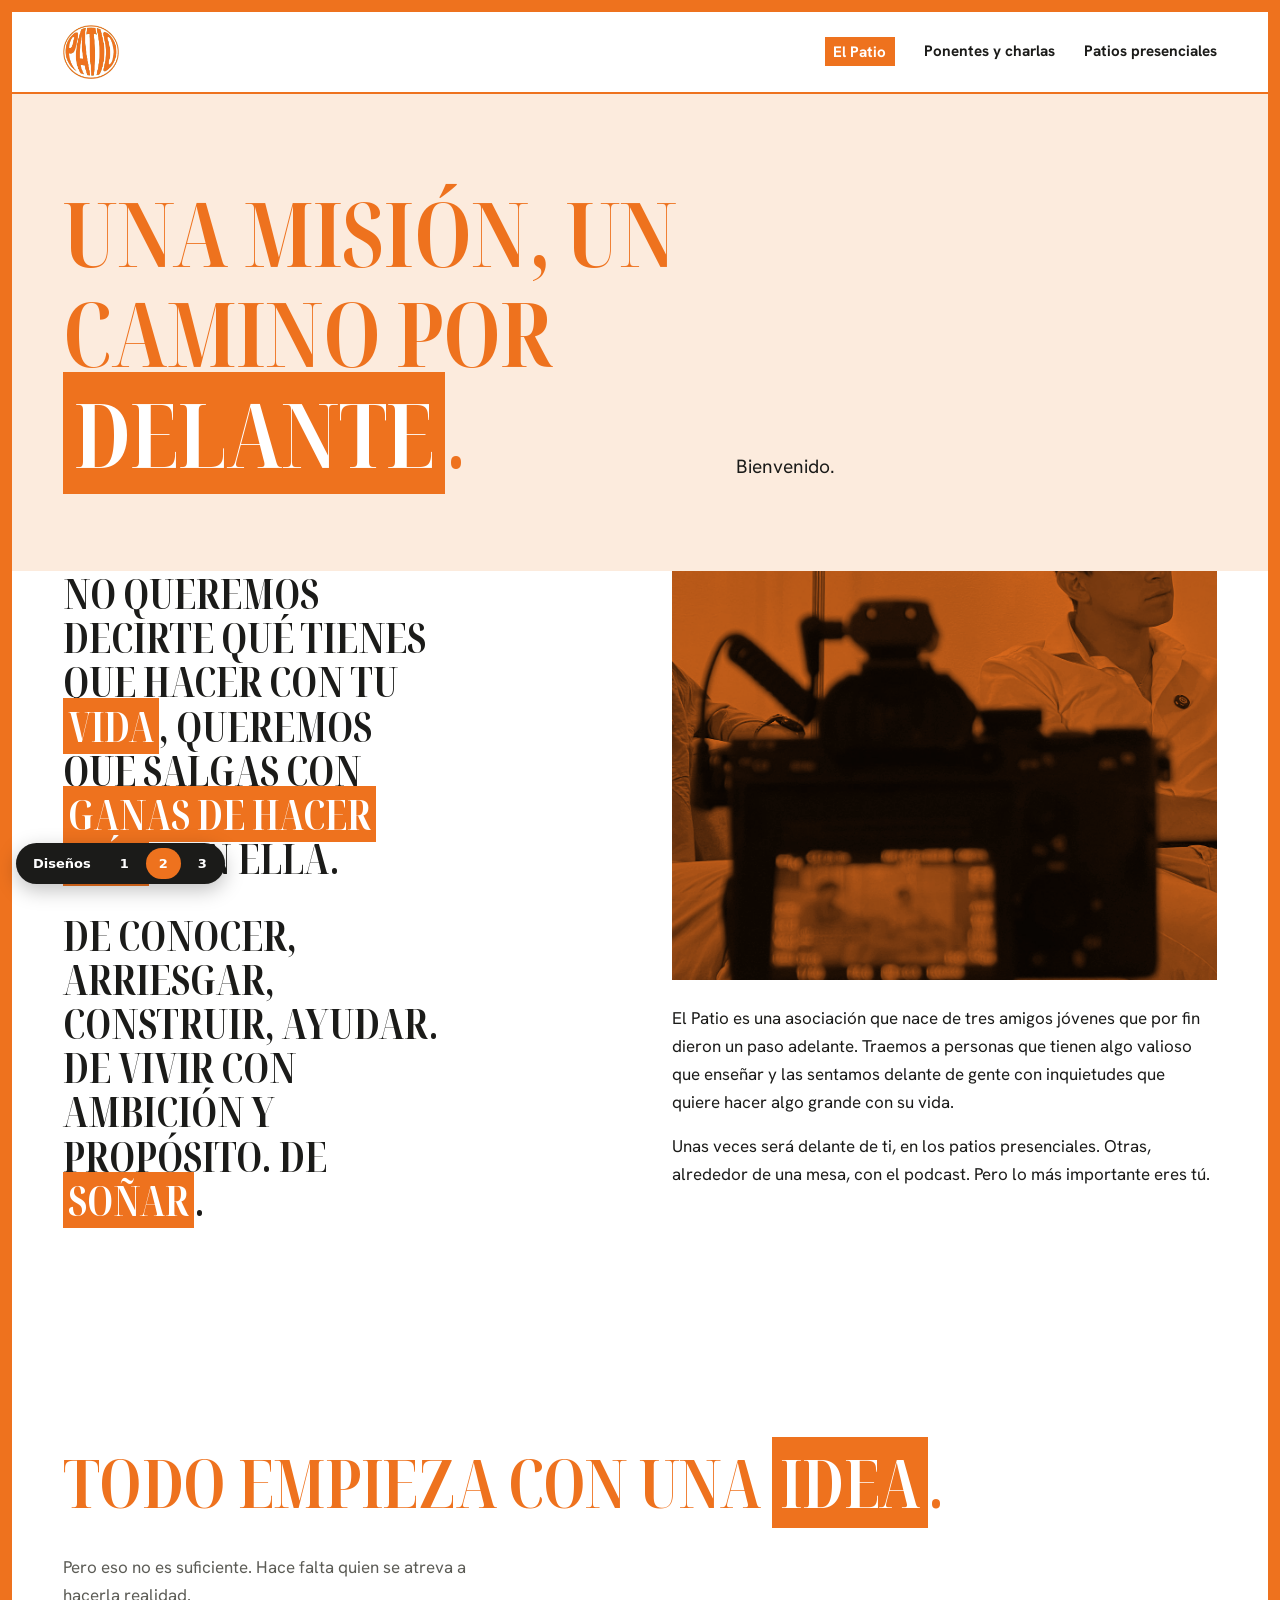
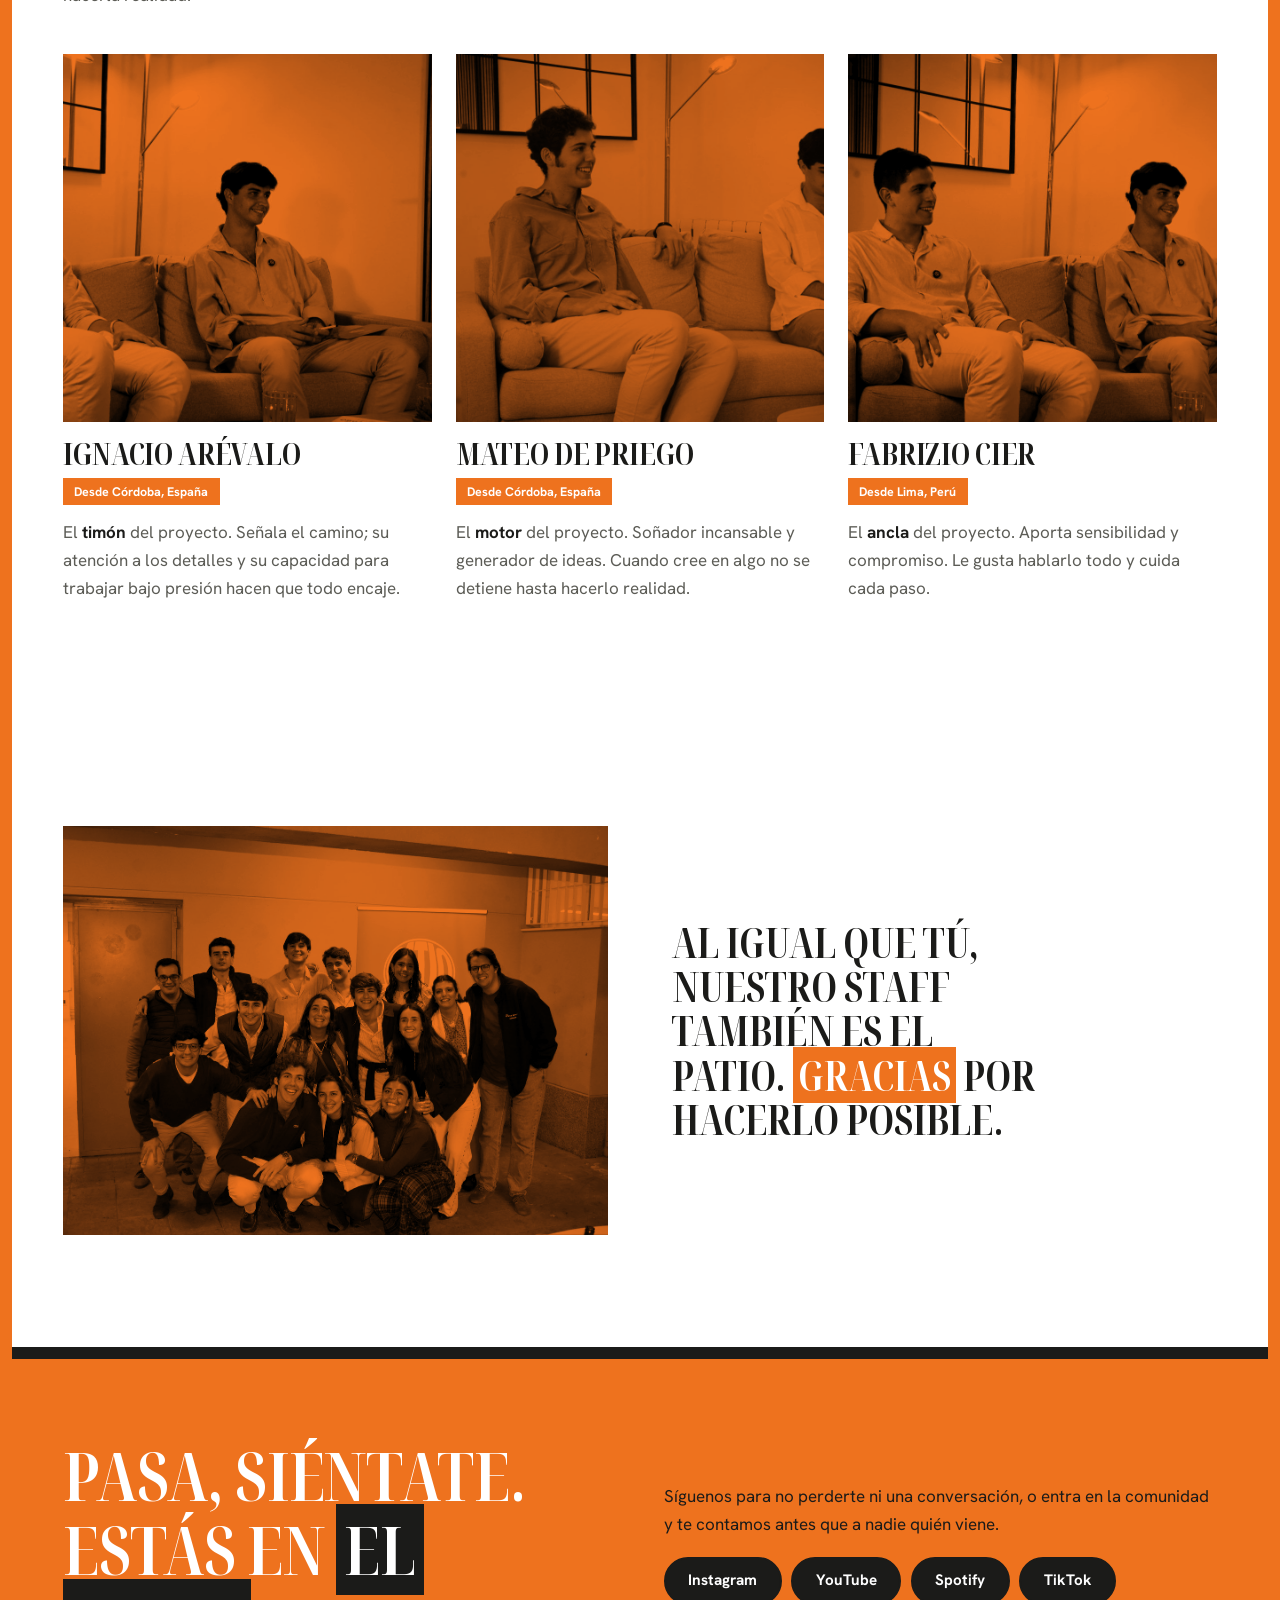
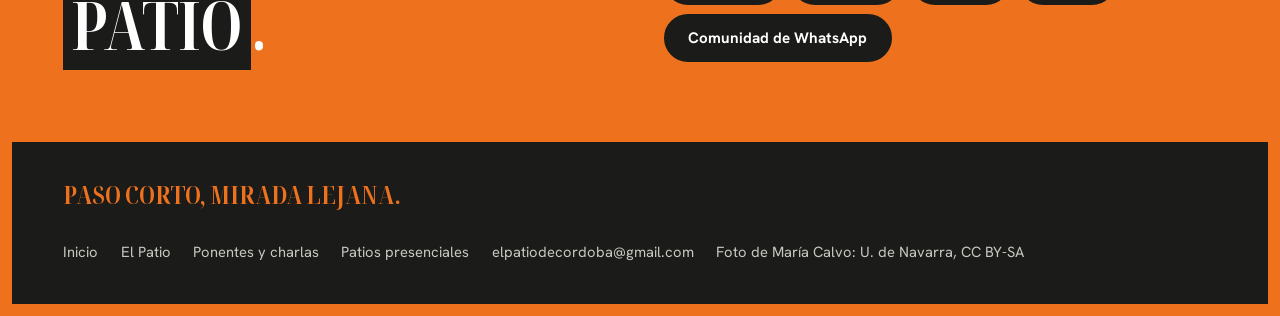
==== v2/el-patio.html @ 567695f0 "Web de El Patio: tres propuestas de diseño con selector Co-Authored-By: Claude Opus 5.5 (1M context)" ====
<!doctype html>
<html lang="es">
<head>
<meta charset="utf-8">
<meta name="viewport" content="width=device-width, initial-scale=1">
<title>El Patio · Quiénes somos</title>
<meta name="description" content="El Patio es una asociación que nace de tres amigos jóvenes de Córdoba: Ignacio Arévalo, Mateo de Priego y Fabrizio Cier.">
<link rel="icon" href="../img/logo.png">
<link rel="stylesheet" href="estilo.css">
</head>
<body>
<main>
<div class="titulo-pag"><div class="env">
  <h1>Una misión, un camino por <mark>delante</mark>.</h1>
  <p>Bienvenido.</p>
</div></div>

<section style="padding-top:0">
  <div class="env dos">
    <div>
      <p class="poema">No queremos decirte qué tienes que hacer con tu <mark>vida</mark>, queremos que salgas con <mark>ganas de hacer más</mark> con ella.</p>
      <p class="poema">De conocer, arriesgar, construir, ayudar. De vivir con ambición y propósito. De <mark>soñar</mark>.</p>
    </div>
    <div>
      <div class="duo r43"><img src="../img/podcast-camara.jpg" alt="Grabación del podcast de El Patio" loading="lazy"></div>
      <p style="margin-top:1.5rem">El Patio es una asociación que nace de tres amigos jóvenes que por fin dieron un paso adelante. Traemos a personas que tienen algo valioso que enseñar y las sentamos delante de gente con inquietudes que quiere hacer algo grande con su vida.</p>
      <p style="margin-top:1rem">Unas veces será delante de ti, en los patios presenciales. Otras, alrededor de una mesa, con el podcast. Pero lo más importante eres tú.</p>
    </div>
  </div>
</section>

<section>
  <div class="env">
    <div class="intro"><h2>Todo empieza con una <mark>idea</mark>.</h2><p>Pero eso no es suficiente. Hace falta quien se atreva a hacerla realidad.</p></div>
    <div class="equipo">
      <article class="persona"><div class="duo"><img src="../img/ignacio.jpg" alt="Ignacio Arévalo" loading="lazy"></div><h3>Ignacio Arévalo</h3><p class="desde">Desde Córdoba, España</p>
        <p>El <b>timón</b> del proyecto. Señala el camino; su atención a los detalles y su capacidad para trabajar bajo presión hacen que todo encaje.</p></article>
      <article class="persona"><div class="duo"><img src="../img/mateo.jpg" alt="Mateo de Priego" loading="lazy"></div><h3>Mateo de Priego</h3><p class="desde">Desde Córdoba, España</p>
        <p>El <b>motor</b> del proyecto. Soñador incansable y generador de ideas. Cuando cree en algo no se detiene hasta hacerlo realidad.</p></article>
      <article class="persona"><div class="duo"><img src="../img/fabrizio.jpg" alt="Fabrizio Cier" loading="lazy"></div><h3>Fabrizio Cier</h3><p class="desde">Desde Lima, Perú</p>
        <p>El <b>ancla</b> del proyecto. Aporta sensibilidad y compromiso. Le gusta hablarlo todo y cuida cada paso.</p></article>
    </div>
  </div>
</section>

<section>
  <div class="env dos centro">
    <div class="duo r43"><img src="../img/staff.jpg" alt="El staff de El Patio" loading="lazy"></div>
    <p class="poema">Al igual que tú, nuestro staff también es El Patio. <mark>Gracias</mark> por hacerlo posible.</p>
  </div>
</section>
</main>
<script src="../datos.js"></script>
<script src="../patio.js"></script>
<script src="sitio.js"></script>
<script src="../selector.js"></script>
</body>
</html>
---- v2/estilo.css ----
@import url("../fonts/fuente.css");
@import url("https://fonts.googleapis.com/css2?family=Hanken+Grotesk:wght@400;500;600;700&display=swap");
/* Lenguaje de las miniaturas oficiales, en naranja: marco, mayúsculas estrechas,
   palabras clave sobre caja y fotos en blanco y negro teñidas. */
:root{
  --naranja:#EE721E;
  --naranja-claro:#FCEBDD;
  --naranja-oscuro:#B4500C;
  --tinta:#1B1B19;
  --gris:#5C5C56;
  --serif:"Patio Serif","Noto Serif Display","Times New Roman",serif;
  --sans:"Hanken Grotesk",system-ui,sans-serif;
  --ancho:1360px;
  --marco:12px;
}
*{box-sizing:border-box;margin:0;padding:0}
html{scroll-behavior:smooth}
body{background:#fff;color:var(--tinta);font:400 1.0625rem/1.65 var(--sans);-webkit-font-smoothing:antialiased;border:var(--marco) solid var(--naranja);min-height:100vh}
img{display:block;max-width:100%;height:auto}
a{color:inherit}
:focus-visible{outline:3px solid var(--naranja);outline-offset:3px}
.env{max-width:var(--ancho);margin:0 auto;padding:0 clamp(16px,4vw,56px)}
h1,h2,h3{font-family:var(--serif);font-weight:700;text-transform:uppercase;line-height:1.12;letter-spacing:-.005em;font-stretch:62.5%}
h3{line-height:1}
h1,h2{color:var(--naranja)}
h1{font-size:clamp(3.6rem,8.5vw,8rem)}
h2{font-size:clamp(2.6rem,5.2vw,4.6rem)}
h3{font-size:clamp(1.7rem,2.4vw,2.2rem)}
mark{background:var(--naranja);color:#fff;padding:0 .12em;box-decoration-break:clone;-webkit-box-decoration-break:clone}
p{max-width:62ch}
.gris{color:var(--gris)}
section{padding:clamp(4rem,9vw,7rem) 0}
.tintado{background:var(--naranja-claro)}
.foto{width:100%;object-fit:cover}
.r32{aspect-ratio:3/2}.r43{aspect-ratio:4/3}.r45{aspect-ratio:4/5}
/* foto en blanco y negro teñida de naranja, como en las miniaturas */
.duo{background:var(--naranja);overflow:hidden}
.duo img{width:100%;height:100%;object-fit:cover;filter:grayscale(1) contrast(1.1);mix-blend-mode:multiply}
.enlace{color:var(--naranja-oscuro);font-weight:700;text-underline-offset:4px}
.boton{display:inline-block;background:var(--tinta);color:#fff;padding:.9rem 1.4rem;border-radius:999px;font:700 .95rem/1 var(--sans);text-decoration:none;border:2px solid var(--tinta)}
.boton:hover{background:var(--naranja);border-color:var(--naranja)}
.acciones{display:flex;gap:.7rem;flex-wrap:wrap;margin-top:1.6rem}

/* cabecera */
.cabecera{background:#fff;border-bottom:2px solid var(--naranja);position:sticky;top:0;z-index:20}
.cabecera .env{display:flex;justify-content:space-between;align-items:center;height:80px;gap:2rem}
.marca img{width:56px}
.nav{display:flex;align-items:center;gap:1.8rem;list-style:none;font-weight:700;font-size:.95rem}
.nav a{text-decoration:none}
.nav a:hover{color:var(--naranja)}
.nav a[aria-current=page]{background:var(--naranja);color:#fff;padding:.3rem .55rem}
.menu-btn{display:none;font:700 .95rem var(--sans);background:var(--tinta);color:#fff;border:0;border-radius:999px;padding:.6rem 1.1rem;cursor:pointer}

/* portada como una miniatura a pantalla completa */
.portada{position:relative;min-height:min(86vh,820px);display:grid;align-items:end}
.portada .duo{position:absolute;inset:0}
.portada .env{position:relative;width:100%;padding:8rem clamp(16px,4vw,56px) clamp(2.5rem,5vw,4.5rem)}
.portada h1{color:#fff;font-size:clamp(4rem,11vw,10.5rem);max-width:9ch}
.portada .bajada{display:flex;justify-content:space-between;align-items:end;gap:2rem;margin-top:2rem;color:#fff}
.portada .bajada p{font-size:clamp(1.05rem,1.5vw,1.3rem);font-weight:500;max-width:36ch}
.portada .bajada img{width:clamp(90px,10vw,140px)}

.titulo-pag{background:var(--naranja-claro);padding:clamp(3.5rem,7vw,5.5rem) 0}
.titulo-pag .env{display:grid;grid-template-columns:1.3fr 1fr;gap:3rem;align-items:end}
.titulo-pag h1{font-size:clamp(3.2rem,7vw,6.5rem)}
.titulo-pag p{font-size:1.2rem}

.intro{display:flex;justify-content:space-between;align-items:end;gap:2rem;flex-wrap:wrap;margin-bottom:2.8rem}
.intro p{max-width:42ch;color:var(--gris)}
.dos{display:grid;grid-template-columns:1fr 1fr;gap:clamp(2rem,5vw,5rem);align-items:start}
.dos.centro{align-items:center}

/* dos formas a sangre */
.formas{display:grid;grid-template-columns:1fr 1fr}
.forma{padding:clamp(3rem,6vw,5rem) clamp(16px,5vw,64px)}
.forma:first-child{background:var(--naranja)}
.forma:first-child h3{color:#fff}
.forma:last-child{background:var(--tinta);color:#fff}
.forma:last-child h3{color:var(--naranja)}
.forma h3{font-size:clamp(2.6rem,5vw,4.2rem)}
.forma .duo{aspect-ratio:3/2;margin:1.6rem 0}
.forma .ritmo{font-weight:700;margin-top:1rem}
.forma .aviso{margin-top:1rem;padding-top:1rem;border-top:1px solid rgba(0,0,0,.2);font-size:.95rem}

.cifras{background:var(--tinta)}
.cifras .env{display:grid;grid-template-columns:repeat(4,1fr);gap:2rem;padding-top:3rem;padding-bottom:3rem}
.cifras b{display:block;font:700 clamp(2.8rem,5vw,4.2rem)/.9 var(--serif);color:var(--naranja);font-stretch:62.5%}
.cifras span{color:#fff}
.cifras span{font-weight:600;font-size:.95rem}

/* ponentes en portada */
.caras{list-style:none;display:grid;grid-template-columns:repeat(4,1fr);gap:1.5rem}
.caras a{text-decoration:none;display:block}
.caras img{width:100%;aspect-ratio:4/5;object-fit:cover;outline:6px solid var(--naranja);outline-offset:-6px}
.caras h3{margin-top:1rem;font-size:1.8rem}
.caras .gancho{display:inline;background:var(--naranja);color:#fff;font:700 1.25rem/1.4 var(--serif);text-transform:uppercase;padding:0 .15em;box-decoration-break:clone;-webkit-box-decoration-break:clone;font-stretch:62.5%}
.caras p{margin-top:.5rem}

/* ponentes y charlas */
.escuchar{display:flex;gap:1.5rem 3rem;flex-wrap:wrap;align-items:center;justify-content:space-between;background:var(--tinta);color:#fff;padding:1.6rem clamp(1.2rem,3vw,2.2rem);margin-top:2.5rem}
.escuchar p{color:#D0D0CA;font-size:.97rem}
.escuchar .boton{background:#fff;color:var(--tinta);border-color:#fff}
.escuchar .boton:hover{background:var(--naranja);border-color:var(--naranja);color:#fff}
.contador{display:flex;gap:5px;flex-wrap:wrap}
.contador i{width:18px;height:26px;border:2px solid var(--naranja)}
.contador i.si{background:var(--naranja);border-color:var(--naranja)}
.ficha{display:grid;grid-template-columns:5fr 7fr;gap:0;margin-top:clamp(3rem,6vw,4.5rem);scroll-margin-top:100px;border:6px solid var(--naranja)}
.ficha > img{width:100%;height:100%;min-height:520px;object-fit:cover}
.ficha > div{padding:clamp(1.8rem,4vw,3rem)}
.ficha .dato{display:inline-block;background:var(--tinta);color:#fff;font:700 .78rem/1 var(--sans);padding:.45rem .7rem;border-radius:999px}
.ficha h2{margin:1rem 0;color:var(--tinta)}
.ficha .gancho{font:700 clamp(1.7rem,2.6vw,2.3rem)/1.1 var(--serif);text-transform:uppercase;margin:1.4rem 0;font-stretch:62.5%}
.ficha .gancho::before{content:"“"}.ficha .gancho::after{content:"”"}
.ficha .gancho{color:var(--naranja)}
.completa{display:flex;justify-content:space-between;align-items:center;gap:1.5rem;padding:1.2rem 1.4rem;background:var(--naranja);color:#fff;text-decoration:none}
.completa span{font-size:.88rem;font-weight:600}
.completa strong{display:block;font:700 1.6rem/1.05 var(--serif);text-transform:uppercase;font-stretch:62.5%}
.completa .play{flex:none;width:52px;height:52px;border-radius:50%;background:#fff;display:grid;place-items:center}
.completa .play::after{content:"";border-left:14px solid var(--naranja);border-block:9px solid transparent;margin-left:4px}
.completa:hover{background:var(--tinta)}
.fragmentos{list-style:none;margin-top:1.6rem;columns:2;column-gap:2rem}
.fragmentos h4{font:700 .9rem/1 var(--sans);color:var(--naranja-oscuro);margin-bottom:.6rem;column-span:all}
.fragmentos li{break-inside:avoid}
.fragmentos li a{display:block;padding:.6rem 0;border-bottom:1px solid #DCE9EA;text-decoration:none;font-size:.95rem;line-height:1.35}
.fragmentos li a:hover{color:var(--naranja)}
.fragmentos li span{display:block;color:var(--gris);font-size:.82rem}
.proximamente{margin:clamp(3rem,6vw,4.5rem) 0 0;background:var(--naranja-claro);padding:clamp(2rem,4vw,3rem);display:grid;grid-template-columns:auto 1fr;gap:2.5rem;align-items:center}
.proximamente .n{font:700 clamp(6rem,12vw,9rem)/.8 var(--serif);color:var(--naranja);font-stretch:62.5%}
.proximamente h2{font-size:clamp(2rem,3.6vw,3rem);color:var(--tinta)}

/* patios */
.pasos{list-style:none;counter-reset:paso;display:grid;grid-template-columns:repeat(4,1fr)}
.pasos li{counter-increment:paso;padding:2rem 1.6rem;border-left:2px solid var(--naranja)}
.pasos li::before{content:counter(paso);display:block;font:700 4.5rem/.8 var(--serif);color:var(--naranja);margin-bottom:1rem;font-stretch:62.5%}
.pasos p{color:var(--gris);margin-top:.5rem;font-size:.96rem}
.galeria{display:grid;grid-template-columns:2fr 1fr 1fr;grid-auto-rows:280px;gap:12px}
.galeria .duo{height:100%}
.galeria .alta{grid-row:span 2}
.historial{list-style:none;display:grid;grid-template-columns:repeat(3,1fr);gap:1.5rem}
.historial a{display:flex;flex-direction:column;min-height:260px;padding:1.6rem;background:var(--naranja);text-decoration:none}
.historial li:nth-child(2) a{background:var(--naranja-claro)}
.historial li:nth-child(3) a{background:var(--tinta);color:#fff}
.historial .n{font:700 .8rem/1 var(--sans);text-transform:uppercase}
.historial strong{font:700 5rem/.8 var(--serif);margin-top:auto;font-stretch:62.5%}
.historial em{font-style:normal;font-weight:700;margin-top:.6rem;display:block}
.historial span{font-size:.93rem}
.agenda{margin-top:2rem;padding:1.8rem 2rem;border:3px solid var(--naranja);display:flex;justify-content:space-between;align-items:center;gap:2rem;flex-wrap:wrap}
.agenda p{font:700 1.5rem/1.2 var(--serif);text-transform:uppercase;font-stretch:62.5%}

/* el patio */
.poema{font:700 clamp(1.8rem,3.2vw,2.8rem)/1.08 var(--serif);text-transform:uppercase;max-width:20ch;font-stretch:62.5%}
.poema + .poema{margin-top:2rem}
.equipo{display:grid;grid-template-columns:repeat(3,1fr);gap:1.5rem}
.persona .duo{aspect-ratio:1}
.persona .duo img{object-position:32% 40%}
.persona h3{margin-top:1rem}
.persona .desde{display:inline-block;background:var(--naranja);color:#fff;font:700 .78rem/1 var(--sans);padding:.45rem .7rem;margin-top:.6rem}
.persona p{margin-top:.8rem;color:var(--gris)}
.persona p b{color:var(--tinta)}

/* comunidad y pie */
.comunidad{background:var(--naranja);border-top:12px solid var(--tinta);padding:clamp(3.5rem,7vw,5rem) 0}
.comunidad .env{display:grid;grid-template-columns:1fr 1fr;gap:3rem;align-items:end}
.comunidad h2{color:#fff}
.redes{display:flex;gap:.6rem;flex-wrap:wrap}
.pie{background:var(--tinta);color:#C8C8C2;padding:2.5rem 0}
.pie .env{display:flex;justify-content:space-between;align-items:center;gap:2rem;flex-wrap:wrap;font-size:.92rem}
.pie .lema{font:700 1.6rem/1 var(--serif);text-transform:uppercase;color:var(--naranja);font-stretch:62.5%}
.pie nav{display:flex;gap:1.4rem;flex-wrap:wrap}
.pie a{text-decoration:none}
.pie a:hover{color:#fff}

@media (max-width:980px){
  :root{--marco:6px}
  .nav{display:none;position:absolute;top:80px;left:0;right:0;flex-direction:column;align-items:stretch;gap:0;background:#fff;border-bottom:2px solid var(--naranja);padding:.6rem clamp(16px,4vw,56px) 1.2rem}
  .nav.abierta{display:flex}
  .nav a{display:block;padding:.75rem 0}
  .nav a[aria-current=page]{padding:.75rem .5rem}
  .menu-btn{display:block}
  .titulo-pag .env,.dos,.formas,.ficha,.comunidad .env{grid-template-columns:1fr}
  .ficha > img{min-height:0;aspect-ratio:3/2}
  .fragmentos{columns:1}
  .completa strong{font-size:1.3rem}
  .cifras .env,.caras,.pasos{grid-template-columns:1fr 1fr}
  .equipo,.historial{grid-template-columns:1fr}
  .galeria{grid-template-columns:1fr 1fr;grid-auto-rows:170px}
  .proximamente{grid-template-columns:1fr}
  .portada .bajada{flex-direction:column;align-items:start}
}
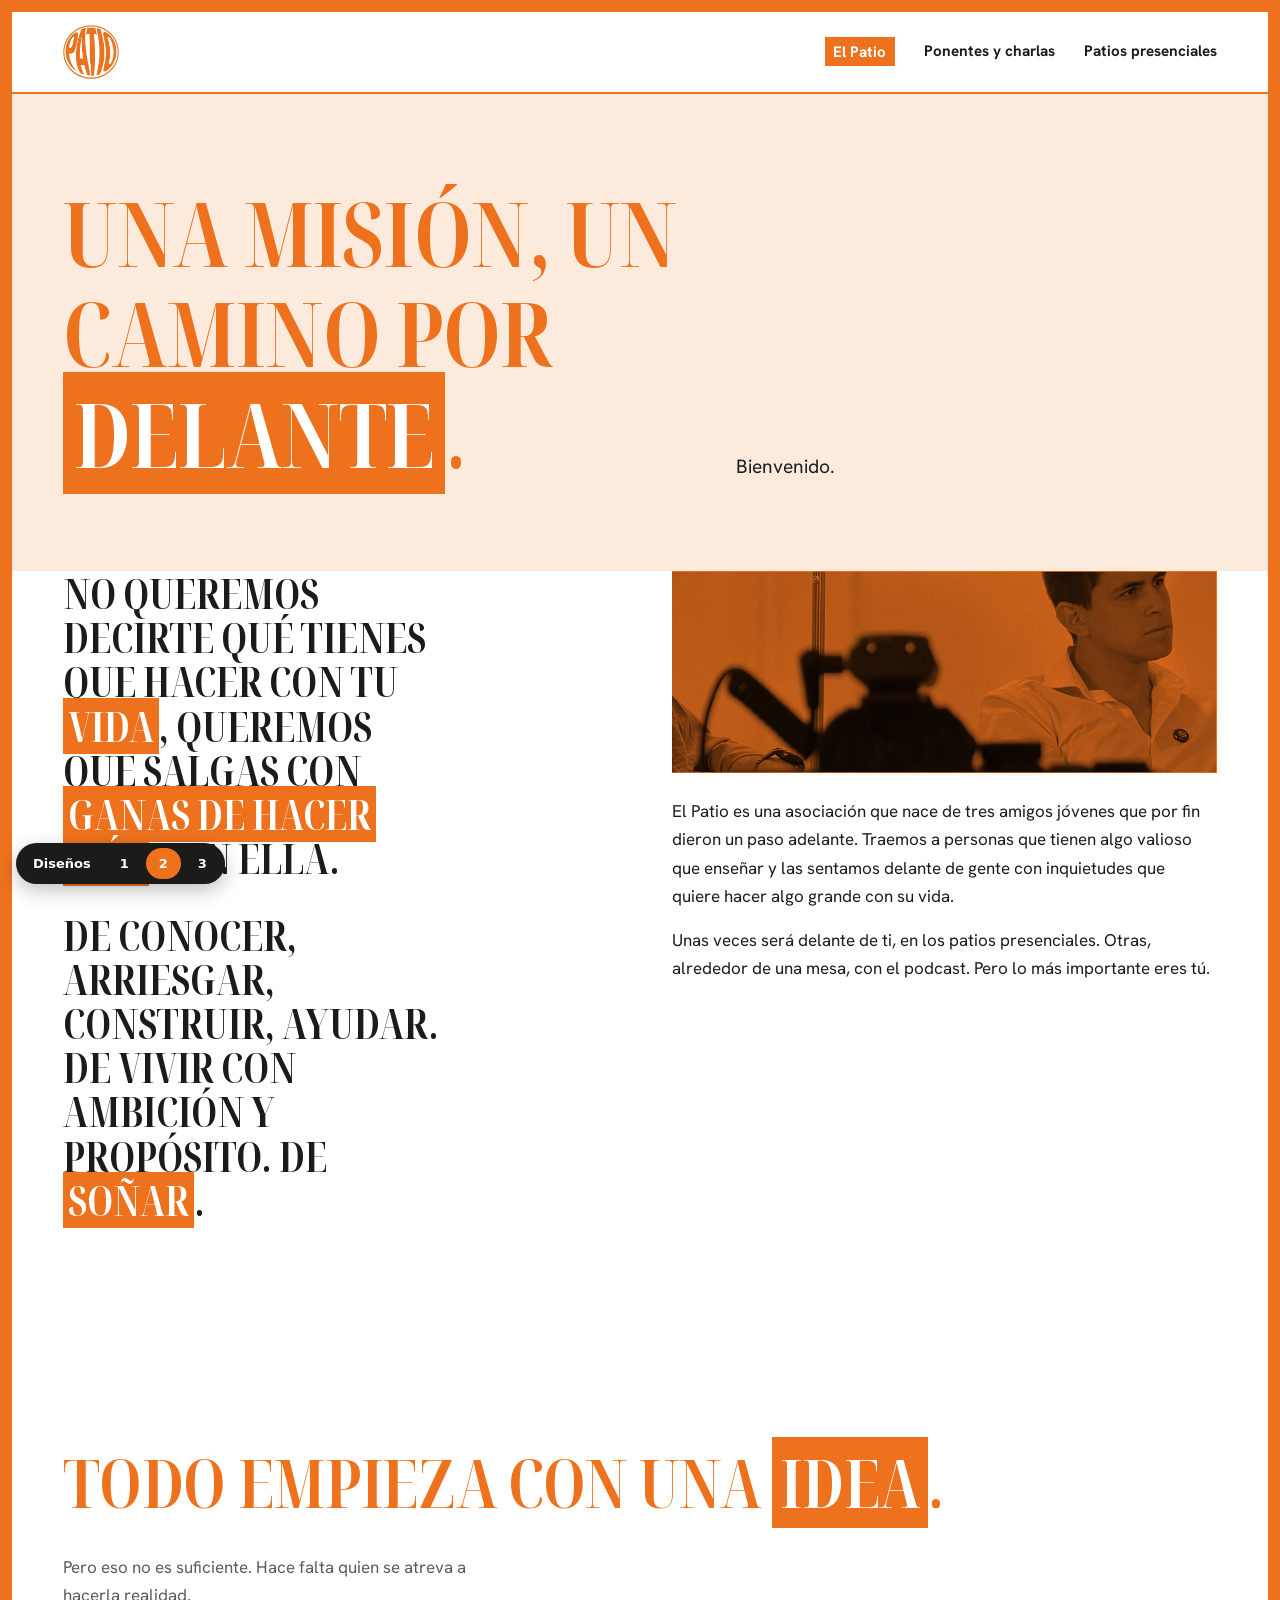
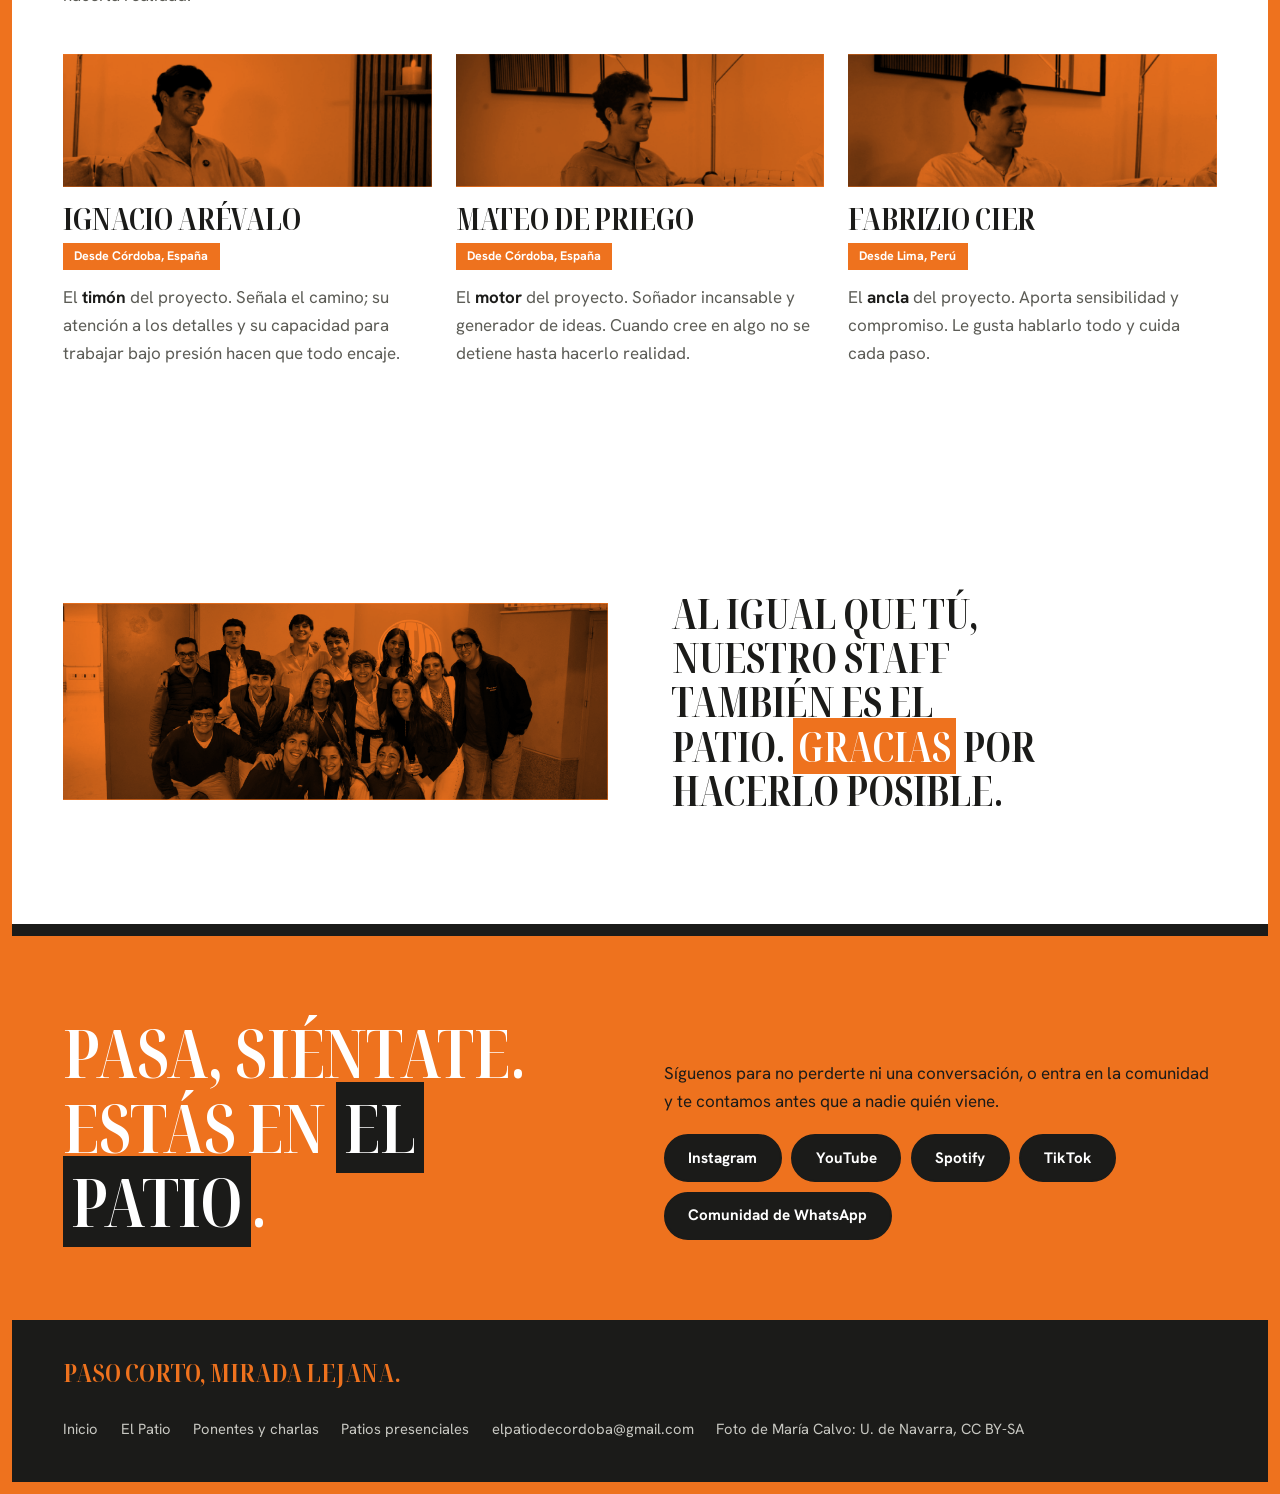
==== commit 09bdc5c5: "Fotos del PDF recortadas como en el diseño original Co-Authored-By: Claude Opus 5.5 (1M context) <no" ====
--- a/v2/el-patio.html
+++ b/v2/el-patio.html
@@ -22,7 +22,7 @@
       <p class="poema">De conocer, arriesgar, construir, ayudar. De vivir con ambición y propósito. De <mark>soñar</mark>.</p>
     </div>
     <div>
-      <div class="duo r43"><img src="../img/podcast-camara.jpg" alt="Grabación del podcast de El Patio" loading="lazy"></div>
+      <div class="duo"><img src="../img/podcast-camara.jpg" alt="Grabación del podcast de El Patio" loading="lazy"></div>
       <p style="margin-top:1.5rem">El Patio es una asociación que nace de tres amigos jóvenes que por fin dieron un paso adelante. Traemos a personas que tienen algo valioso que enseñar y las sentamos delante de gente con inquietudes que quiere hacer algo grande con su vida.</p>
       <p style="margin-top:1rem">Unas veces será delante de ti, en los patios presenciales. Otras, alrededor de una mesa, con el podcast. Pero lo más importante eres tú.</p>
     </div>
@@ -45,7 +45,7 @@
 
 <section>
   <div class="env dos centro">
-    <div class="duo r43"><img src="../img/staff.jpg" alt="El staff de El Patio" loading="lazy"></div>
+    <div class="duo"><img src="../img/staff.jpg" alt="El staff de El Patio" loading="lazy"></div>
     <p class="poema">Al igual que tú, nuestro staff también es El Patio. <mark>Gracias</mark> por hacerlo posible.</p>
   </div>
 </section>
--- a/v2/estilo.css
+++ b/v2/estilo.css
@@ -151,8 +151,6 @@
 .poema{font:700 clamp(1.8rem,3.2vw,2.8rem)/1.08 var(--serif);text-transform:uppercase;max-width:20ch;font-stretch:62.5%}
 .poema + .poema{margin-top:2rem}
 .equipo{display:grid;grid-template-columns:repeat(3,1fr);gap:1.5rem}
-.persona .duo{aspect-ratio:1}
-.persona .duo img{object-position:32% 40%}
 .persona h3{margin-top:1rem}
 .persona .desde{display:inline-block;background:var(--naranja);color:#fff;font:700 .78rem/1 var(--sans);padding:.45rem .7rem;margin-top:.6rem}
 .persona p{margin-top:.8rem;color:var(--gris)}
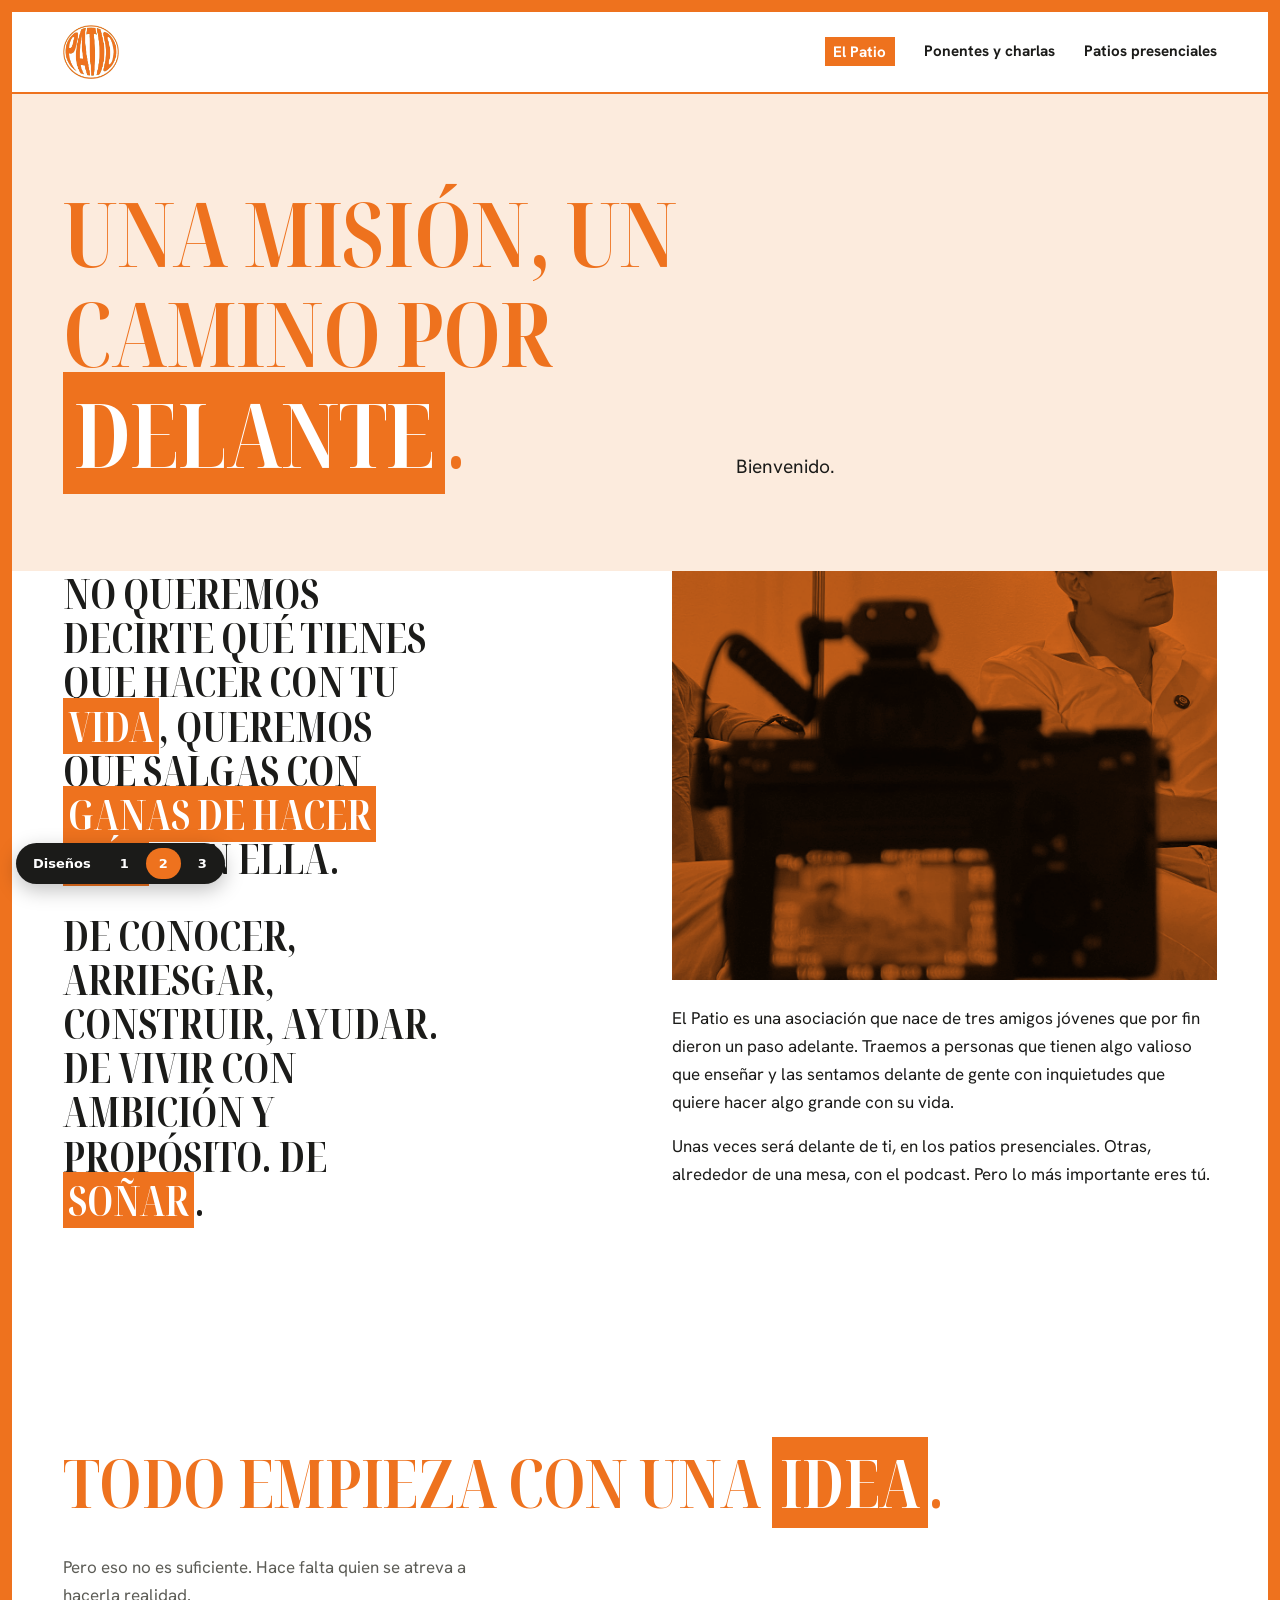
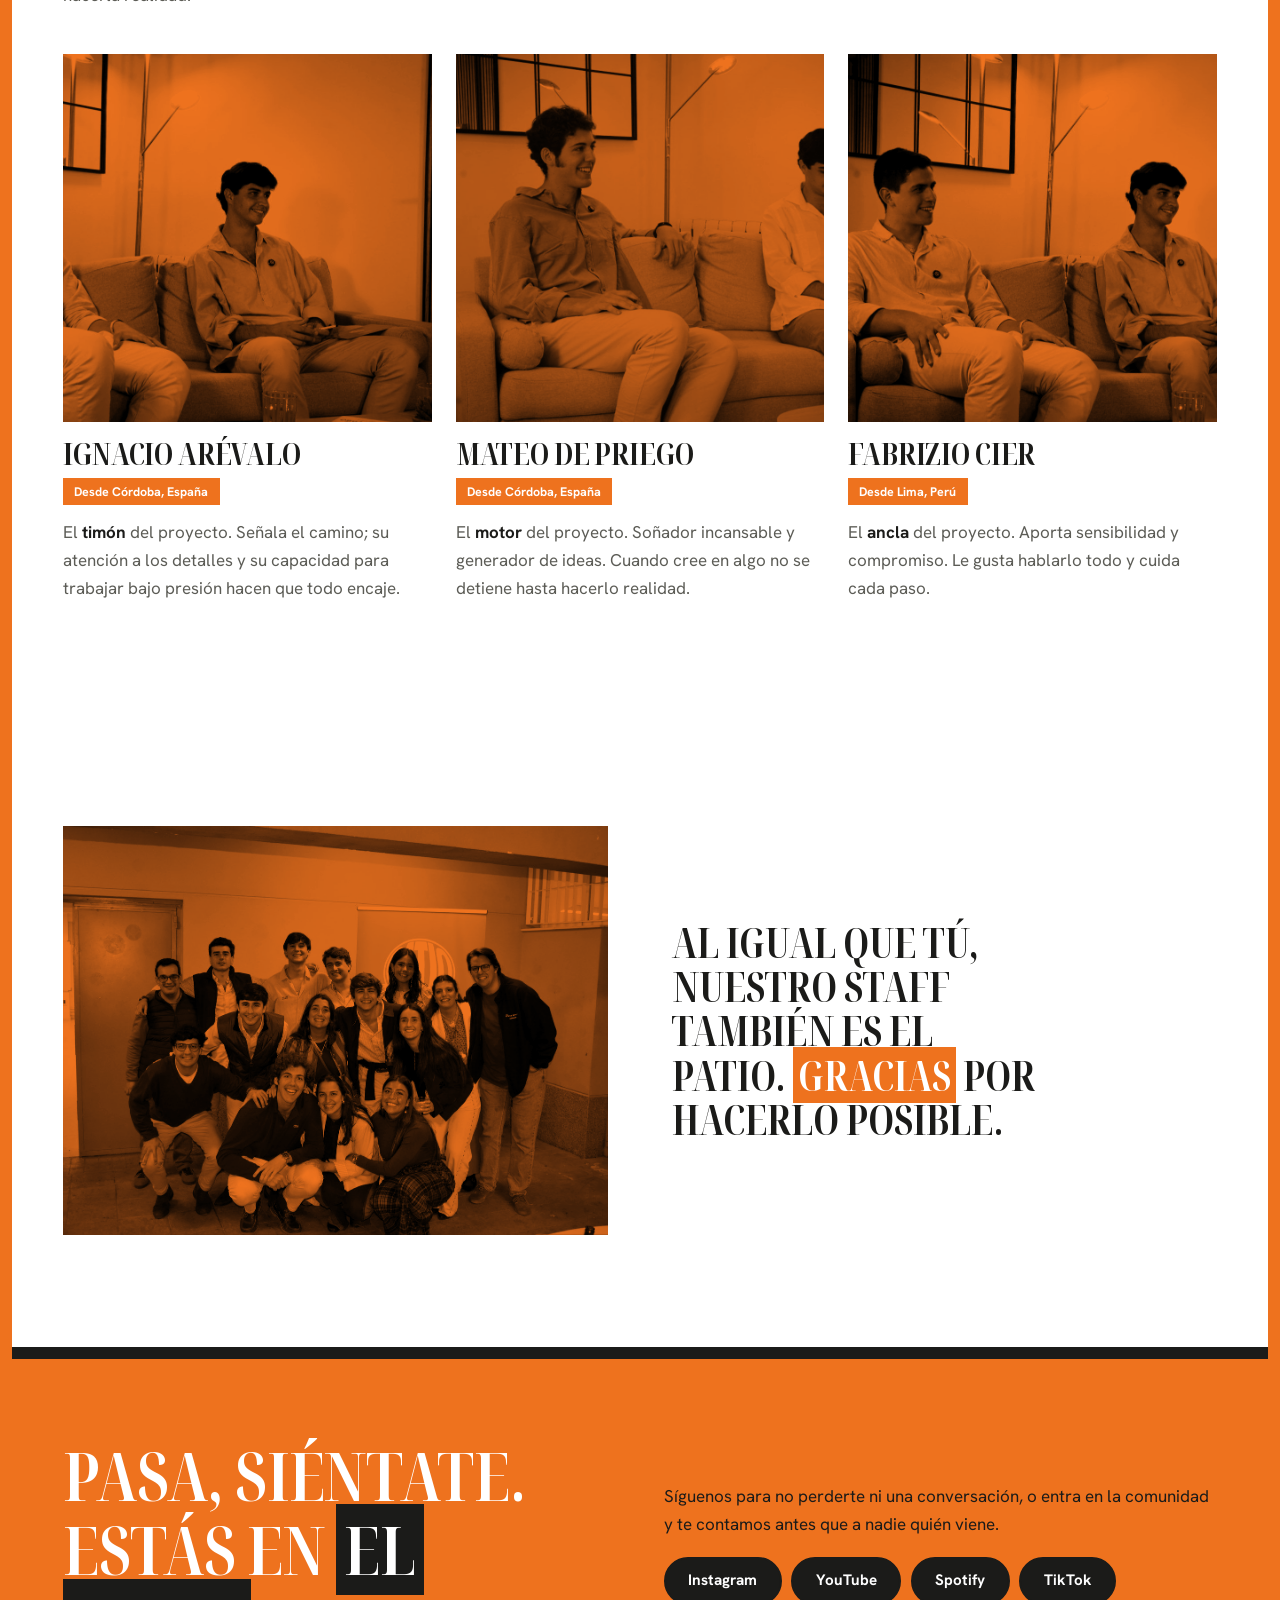
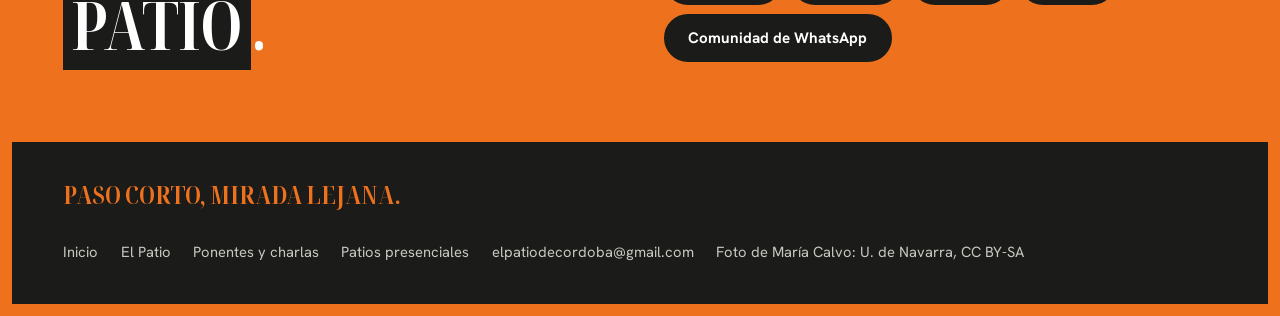
==== commit 5c4dae13: "Vuelven las fotos completas del PDF Revierte 09bdc5c.  Co-Authored-By: Claude Opus 5.5 (1M context) " ====
--- a/v2/el-patio.html
+++ b/v2/el-patio.html
@@ -22,7 +22,7 @@
       <p class="poema">De conocer, arriesgar, construir, ayudar. De vivir con ambición y propósito. De <mark>soñar</mark>.</p>
     </div>
     <div>
-      <div class="duo"><img src="../img/podcast-camara.jpg" alt="Grabación del podcast de El Patio" loading="lazy"></div>
+      <div class="duo r43"><img src="../img/podcast-camara.jpg" alt="Grabación del podcast de El Patio" loading="lazy"></div>
       <p style="margin-top:1.5rem">El Patio es una asociación que nace de tres amigos jóvenes que por fin dieron un paso adelante. Traemos a personas que tienen algo valioso que enseñar y las sentamos delante de gente con inquietudes que quiere hacer algo grande con su vida.</p>
       <p style="margin-top:1rem">Unas veces será delante de ti, en los patios presenciales. Otras, alrededor de una mesa, con el podcast. Pero lo más importante eres tú.</p>
     </div>
@@ -45,7 +45,7 @@
 
 <section>
   <div class="env dos centro">
-    <div class="duo"><img src="../img/staff.jpg" alt="El staff de El Patio" loading="lazy"></div>
+    <div class="duo r43"><img src="../img/staff.jpg" alt="El staff de El Patio" loading="lazy"></div>
     <p class="poema">Al igual que tú, nuestro staff también es El Patio. <mark>Gracias</mark> por hacerlo posible.</p>
   </div>
 </section>
--- a/v2/estilo.css
+++ b/v2/estilo.css
@@ -151,6 +151,8 @@
 .poema{font:700 clamp(1.8rem,3.2vw,2.8rem)/1.08 var(--serif);text-transform:uppercase;max-width:20ch;font-stretch:62.5%}
 .poema + .poema{margin-top:2rem}
 .equipo{display:grid;grid-template-columns:repeat(3,1fr);gap:1.5rem}
+.persona .duo{aspect-ratio:1}
+.persona .duo img{object-position:32% 40%}
 .persona h3{margin-top:1rem}
 .persona .desde{display:inline-block;background:var(--naranja);color:#fff;font:700 .78rem/1 var(--sans);padding:.45rem .7rem;margin-top:.6rem}
 .persona p{margin-top:.8rem;color:var(--gris)}
